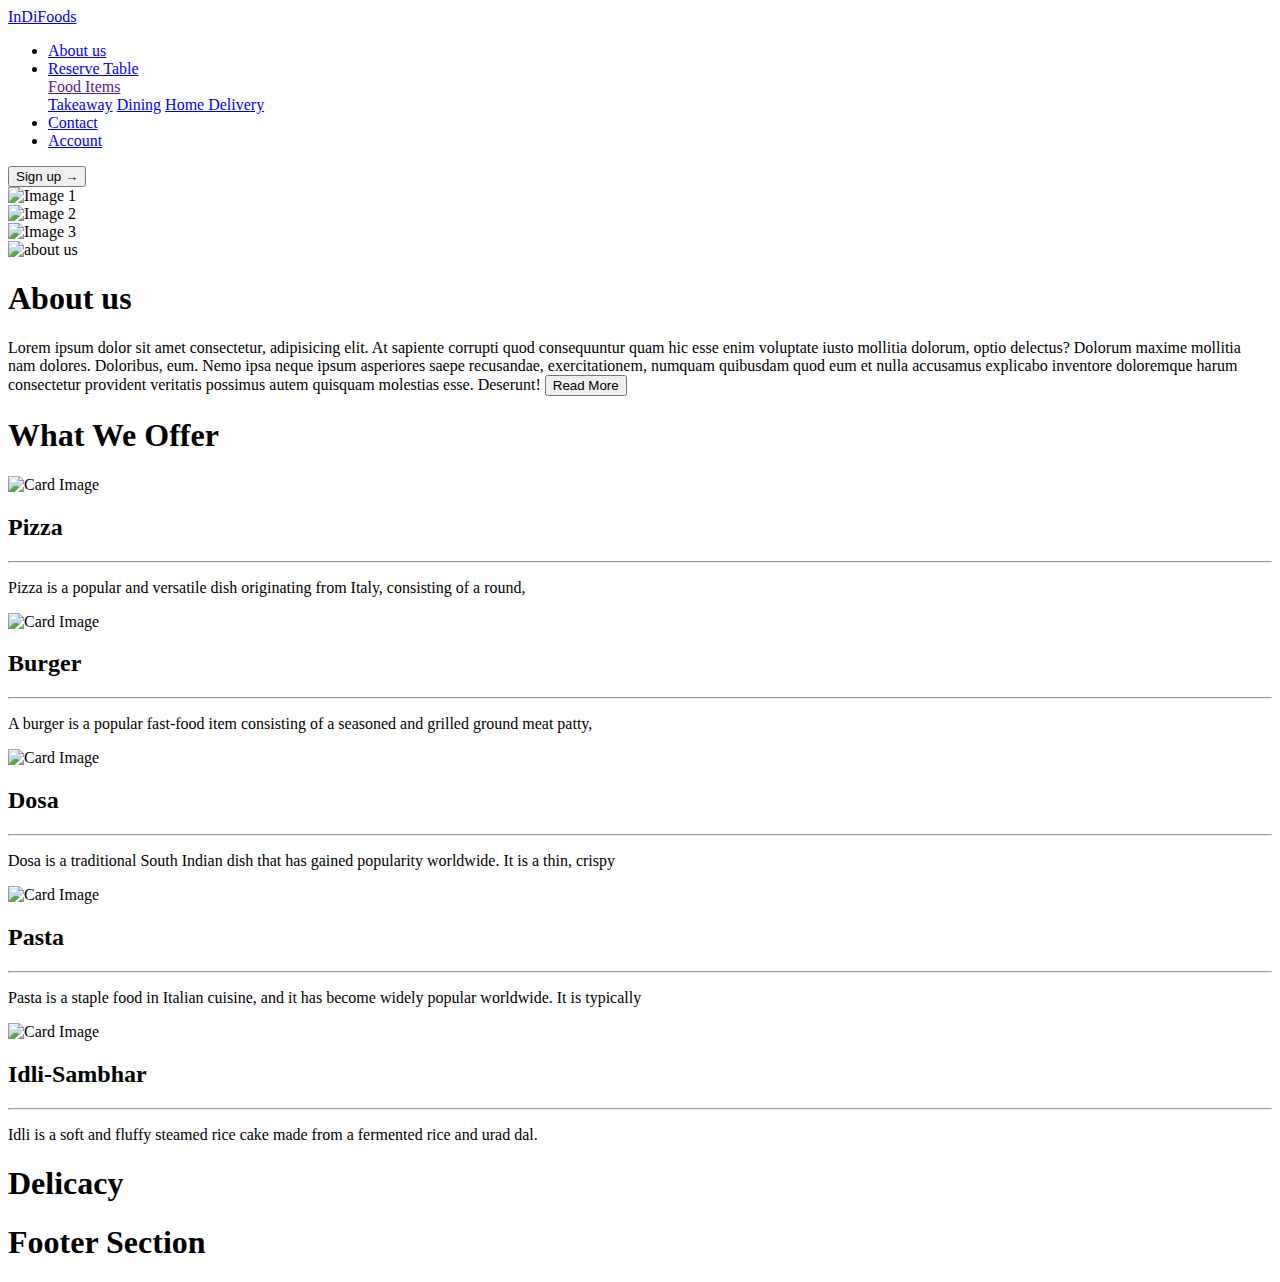
==== index.html @ aced71e2 "R1.1" ====
<!DOCTYPE html>
<html lang="en">
<head>
    <meta charset="UTF-8">
    <meta name="viewport" content="width=device-width, initial-scale=1.0">
    <title>InDiFood</title>
     <link rel="stylesheet" href="style2.css" class="href">
</head>
<body>

    <div class="nab">
        <div class="navbar">
            <a href="index.html" class="navbar-brand">InDiFoods</a>
            <ul class="navbar-menu">
                <li><a href="#">About us</a></li>
                <li><a href="#">Reserve Table</a></li>
                <div class="dropdown">
                    <a class="dropbtn" href="">Food Items</a>
                    <div class="dropdown-content">
                        <a href="#service1">Takeaway</a>
                        <a href="#service2">Dining</a>
                        <a href="#service3">Home Delivery</a>
                    </div>
                </div>
                <li><a href="#">Contact</a></li>
                <li><a href="#">Account</a></li>
                
            </ul>
        </div>
        <div class="NavBtn">
            <button class="SignBtn">Sign up &#8594;</button>
        </div>
    </div>
    

    <div class="caro">
        <div class="carousel-container">
            <div class="carousel-wrapper">
                <div class="carousel-item">
                    <img src="IndiFoods/img/pexels-ella-olsson-1640773.jpg" alt="Image 1">
                    <!-- <div class="text-overlay t1">Welcome To<br> IndiFood</div> -->
                </div>
                <div class="carousel-item">
                    <img src="IndiFoods/img/pexels-eneida-nieves-905847.jpg" alt="Image 2">
                    <!-- <div class="t2">Happiness is to have good food!</div> -->
                </div>
                <div class="carousel-item">
                    <img src="IndiFoods/img/pexels-ella-olsson-1640774.jpg" alt="Image 3">
                    <!-- <div class="text-overlay">Text for Image 3</div> -->
                </div>
            </div>
        </div>
        
        <div class="carousel-nav">
            <div class="carousel-dot"></div>
            <div class="carousel-dot"></div>
            <div class="carousel-dot"></div>
        </div>
    </div>


    <div class="Mainsec">
        <div class="sec1">
            <!-- <h1>What we Offer</h1> -->
            <img class="aboutpic" src="IndiFoods/img/pexels-anna-tukhfatullina-food-photographerstylist-2664443.jpg" alt="about us" srcset="">
        </div>
        <div class="sec2">
            <h1 class="aboutus">About us</h1>
            <p class="aboutxt">Lorem ipsum dolor sit amet consectetur, adipisicing elit. At sapiente corrupti quod consequuntur quam hic esse enim voluptate iusto mollitia dolorum, optio delectus? Dolorum maxime mollitia nam dolores. Doloribus, eum.
            Nemo ipsa neque ipsum asperiores saepe recusandae, exercitationem, numquam quibusdam quod eum et nulla accusamus explicabo inventore doloremque harum consectetur provident veritatis possimus autem quisquam molestias esse. Deserunt!
            <button class="aboutbtn">Read More</button>
        </div>
    </div>


    <div class="itemdiv">
        <h1 class="h12">What We Offer</h1>
        <div class="item1">
            <div class="card1">

                <div class="card">
                    <img src="https://assets.epicurious.com/photos/6176f5ddaad3df0658faf548/16:9/w_1920,c_limit/MargaritaPizza_HERO_102121_22931.jpg" alt="Card Image">
                    <div class="card-content">
                      <h2>Pizza</h2><hr class="hr">
                      <p>Pizza is a popular and versatile dish originating from Italy, consisting of a round, 
                    </div>
                </div>
                <div class="cardo">
                    <img src="https://assets.epicurious.com/photos/64ad1a21a5f3990f78df3133/6:4/w_960,h_640,c_limit/20230419-0823-FOB-22749_RET.jpg" alt="Card Image">
                    <div class="card-content">
                      <h2>Burger</h2>
                      <hr class="hr">
                      <p>A burger is a popular fast-food item consisting of a seasoned and grilled ground meat patty, 
                    </div>
                </div>
                <div class="card">
                    <img src="https://assets.epicurious.com/photos/5ed15d63b04a09f415db838b/16:9/w_1920,c_limit/EPI-Dosa-HERO.jpg" alt="Card Image">
                    <div class="card-content">
                      <h2>Dosa</h2>
                      <hr class="hr">
                      <p>Dosa is a traditional South Indian dish that has gained popularity worldwide. It is a thin, crispy 
                    </div>
                </div>
                <div class="cardo">
                    <img src="https://assets.epicurious.com/photos/6360ec4890c5649b153ba90c/6:4/w_960,h_640,c_limit/IMG_7349.jpg" alt="Card Image">
                    <div class="card-content">
                      <h2>Pasta</h2>
                      <hr class="hr">
                      <p>Pasta is a staple food in Italian cuisine, and it has become widely popular worldwide. It is typically 
                    </div>
                </div>
                <div class="card">
                    <img src="https://images.pexels.com/photos/4331490/pexels-photo-4331490.jpeg?auto=compress&cs=tinysrgb&w=1260&h=750&dpr=2" alt="Card Image">
                    <div class="card-content">
                      <h2>Idli-Sambhar</h2>
                      <hr class="hr">
                      <p>Idli is a soft and fluffy steamed rice cake made from a fermented rice and urad dal. 
                    </div>
                </div>

            </div>
        </div>
        <h1 class="h13">Delicacy</h1>

        <!-- <div class="item2">
            <div class="card1">

                <div class="card">
                    <img src="https://assets.epicurious.com/photos/6176f5ddaad3df0658faf548/16:9/w_1920,c_limit/MargaritaPizza_HERO_102121_22931.jpg" alt="Card Image">
                    <div class="card-content">
                      <h2>Pizza</h2><hr class="hr">
                      <p>Pizza is a popular and versatile dish originating from Italy, consisting of a round, 
                    </div>
                </div>
                <div class="cardo">
                    <img src="https://assets.epicurious.com/photos/64ad1a21a5f3990f78df3133/6:4/w_960,h_640,c_limit/20230419-0823-FOB-22749_RET.jpg" alt="Card Image">
                    <div class="card-content">
                      <h2>Burger</h2>
                      <hr class="hr">
                      <p>A burger is a popular fast-food item consisting of a seasoned and grilled ground meat patty, 
                    </div>
                </div>
                <div class="card">
                    <img src="https://assets.epicurious.com/photos/5ed15d63b04a09f415db838b/16:9/w_1920,c_limit/EPI-Dosa-HERO.jpg" alt="Card Image">
                    <div class="card-content">
                      <h2>Dosa</h2>
                      <hr class="hr">
                      <p>Dosa is a traditional South Indian dish that has gained popularity worldwide. It is a thin, crispy 
                    </div>
                </div>
                <div class="cardo">
                    <img src="https://assets.epicurious.com/photos/6360ec4890c5649b153ba90c/6:4/w_960,h_640,c_limit/IMG_7349.jpg" alt="Card Image">
                    <div class="card-content">
                      <h2>Pasta</h2>
                      <hr class="hr">
                      <p>Pasta is a staple food in Italian cuisine, and it has become widely popular worldwide. It is typically 
                    </div>
                </div>
                <div class="card">
                    <img src="https://images.pexels.com/photos/4331490/pexels-photo-4331490.jpeg?auto=compress&cs=tinysrgb&w=1260&h=750&dpr=2" alt="Card Image">
                    <div class="card-content">
                      <h2>Idli-Sambhar</h2>
                      <hr class="hr">
                      <p>Idli is a soft and fluffy steamed rice cake made from a fermented rice and urad dal. 
                    </div>
                </div>

            </div>
        </div> -->
        <h1 class="h13">Footer Section</h1>
    </div>


  <script src="IndiFoods/script2.js"></script>
      
      
</body>
</html>
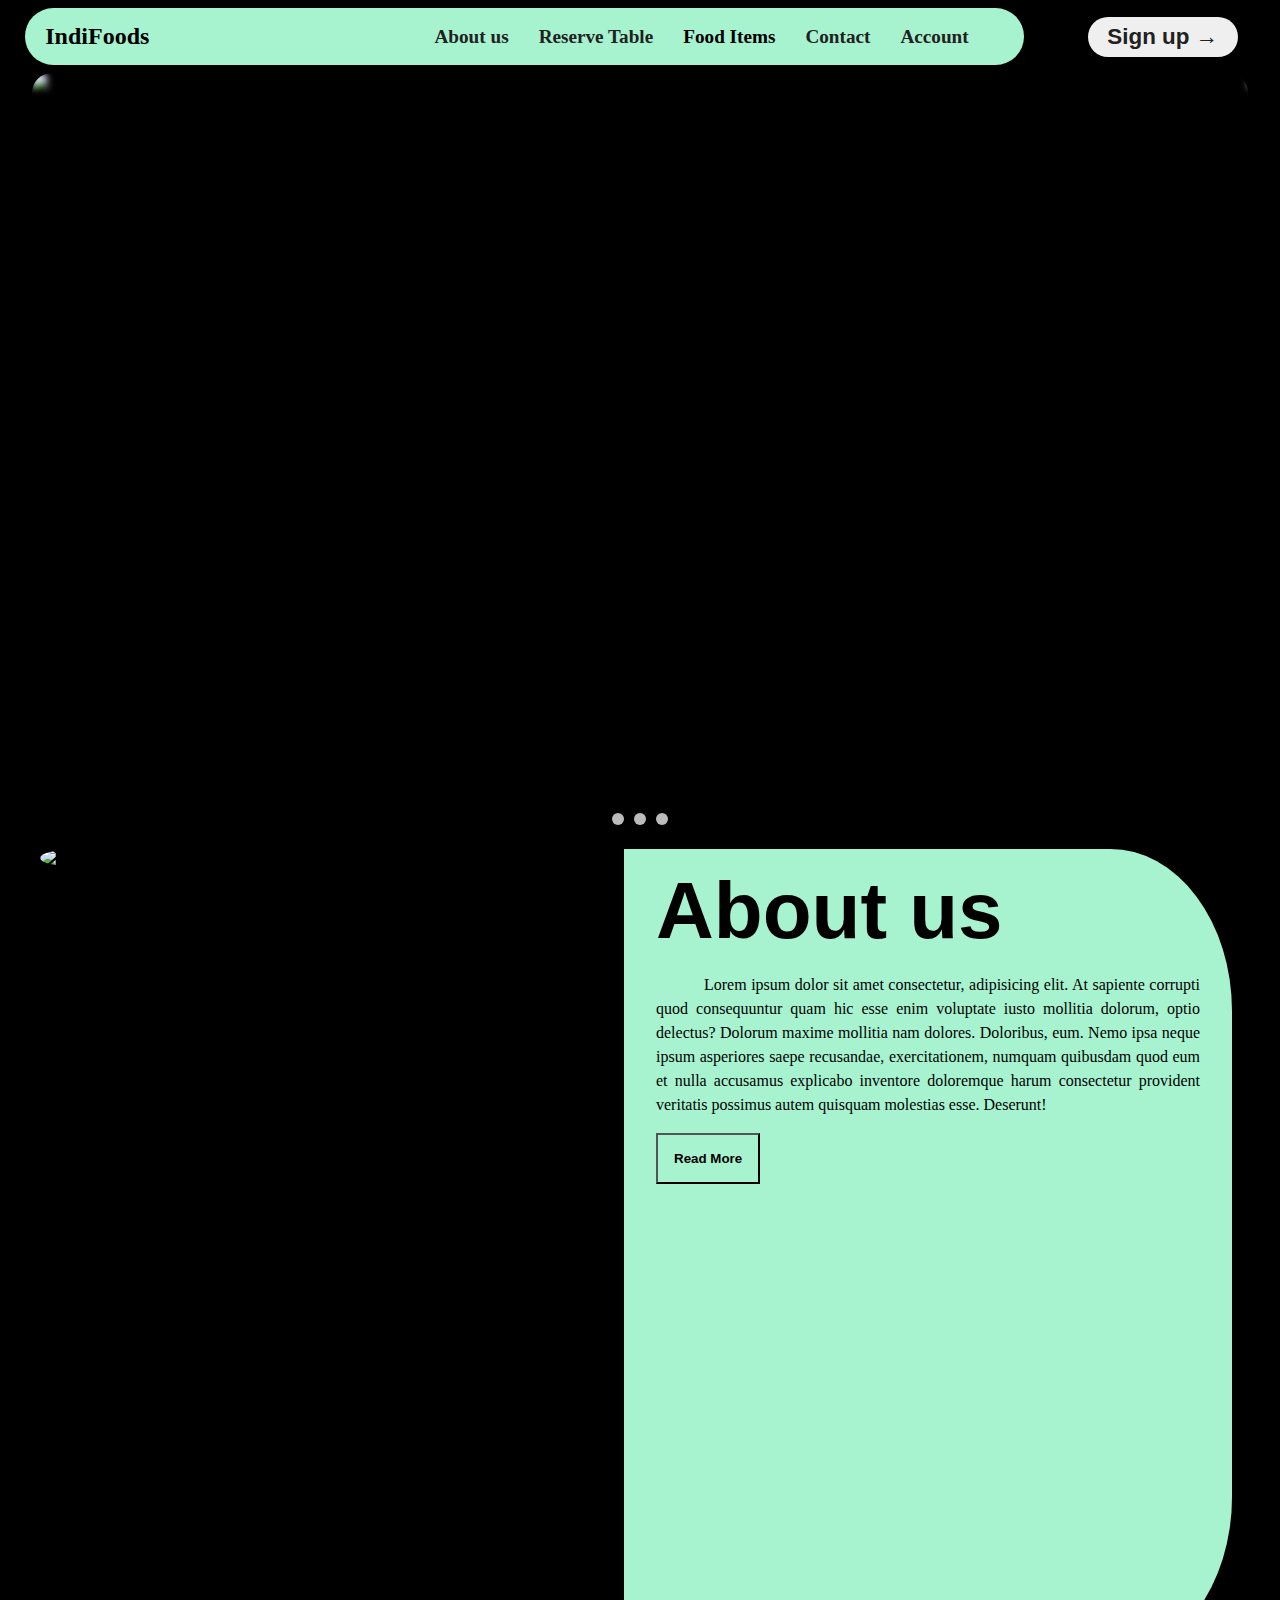
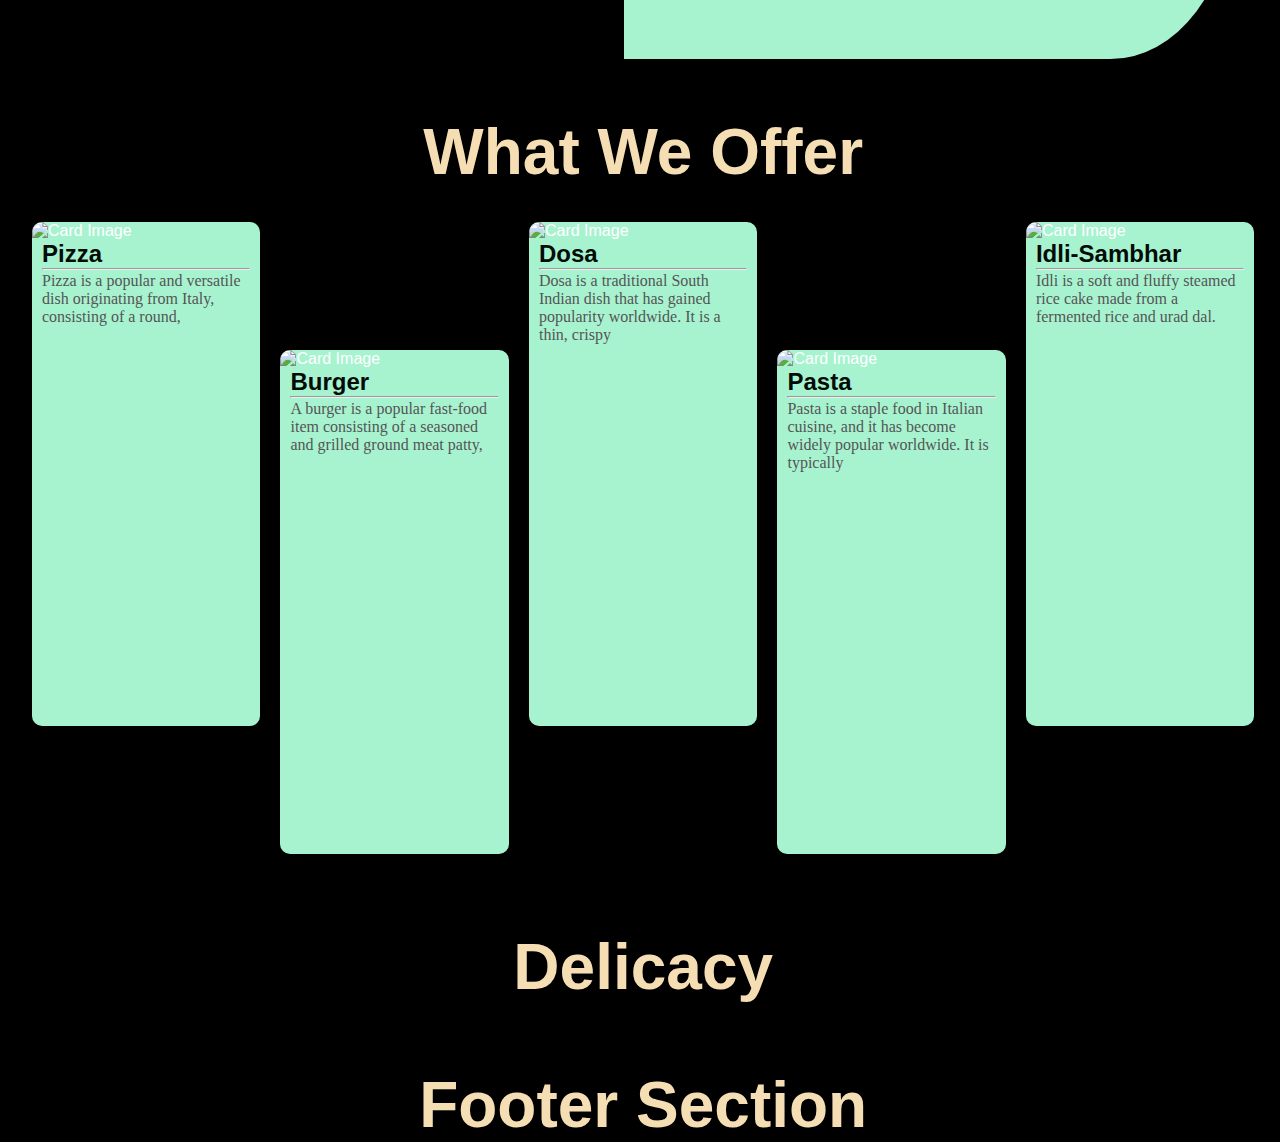
==== commit e64b1207: "Merge branch 'main' of https://github.com/RoshanDubey99/InDiFoods" ====
--- a/index.html
+++ b/index.html
@@ -4,13 +4,13 @@
     <meta charset="UTF-8">
     <meta name="viewport" content="width=device-width, initial-scale=1.0">
     <title>InDiFood</title>
-     <link rel="stylesheet" href="style2.css" class="href">
+     <link rel="stylesheet" href="IndiFood/style2.css" class="href">
 </head>
 <body>
 
     <div class="nab">
         <div class="navbar">
-            <a href="index.html" class="navbar-brand">InDiFoods</a>
+            <a href="index.html" class="navbar-brand">IndiFoods</a>
             <ul class="navbar-menu">
                 <li><a href="#">About us</a></li>
                 <li><a href="#">Reserve Table</a></li>
@@ -37,15 +37,15 @@
         <div class="carousel-container">
             <div class="carousel-wrapper">
                 <div class="carousel-item">
-                    <img src="IndiFoods/img/pexels-ella-olsson-1640773.jpg" alt="Image 1">
+                    <img src="IndiFood/img/pexels-ella-olsson-1640773.jpg" alt="Image 1">
                     <!-- <div class="text-overlay t1">Welcome To<br> IndiFood</div> -->
                 </div>
                 <div class="carousel-item">
-                    <img src="IndiFoods/img/pexels-eneida-nieves-905847.jpg" alt="Image 2">
+                    <img src="IndiFood/img/pexels-eneida-nieves-905847.jpg" alt="Image 2">
                     <!-- <div class="t2">Happiness is to have good food!</div> -->
                 </div>
                 <div class="carousel-item">
-                    <img src="IndiFoods/img/pexels-ella-olsson-1640774.jpg" alt="Image 3">
+                    <img src="IndiFood/img/pexels-ella-olsson-1640774.jpg" alt="Image 3">
                     <!-- <div class="text-overlay">Text for Image 3</div> -->
                 </div>
             </div>
@@ -62,7 +62,7 @@
     <div class="Mainsec">
         <div class="sec1">
             <!-- <h1>What we Offer</h1> -->
-            <img class="aboutpic" src="IndiFoods/img/pexels-anna-tukhfatullina-food-photographerstylist-2664443.jpg" alt="about us" srcset="">
+            <img class="aboutpic" src="IndiFood/img/pexels-anna-tukhfatullina-food-photographerstylist-2664443.jpg" alt="about us" srcset="">
         </div>
         <div class="sec2">
             <h1 class="aboutus">About us</h1>
@@ -171,7 +171,7 @@
     </div>
 
 
-  <script src="IndiFoods/script2.js"></script>
+  <script src="IndiFood/script2.js"></script>
       
       
 </body>
--- a/IndiFood/style2.css
+++ b/IndiFood/style2.css
@@ -0,0 +1,464 @@
+* {
+    box-sizing: border-box;
+    margin: 0;
+    padding: 0;
+}
+body {
+    margin: 0;
+    font-family: 'Arial', sans-serif;
+    background-color: black;
+    display: grid;
+     gap: 0.5rem;
+    /* background-color: #f4f4f4; */
+}
+   /* .........Navbar Start.............. */
+
+.nab{
+    display: flex;
+    padding-right: 2rem;
+    align-items: center;
+    gap: 4rem;
+    justify-items: center;
+}
+
+.NabBtn{
+    align-items: center;
+    justify-items: center;
+}
+.SignBtn:hover{
+    transition: all .4s ease-in-out;
+    transform: scale(1.25);
+    background-color: #a7f3d0;
+    color: black;
+}
+.SignBtn{
+    width: 150px;
+    height: 40px;
+    color: #a7f3d0;
+    cursor: pointer;
+    background-color: a7f3d0;
+    text-decoration: none;
+    font-size: 1.4rem;
+    color: #212121;
+    font-weight: 600;
+    margin-top: .5rem;
+    transition: color 0.3s ease;
+    border: 0;
+    outline: 0;
+    border-radius: 20px;
+}
+
+.navbar {
+    background-color:  #a7f3d0;
+    padding: 15px 20px;
+    margin: 0 0 0 1.58rem;
+    display: flex;
+    justify-content: space-between;
+    align-items: center;
+    box-shadow: 0 2px 5px rgba(0, 0, 0, 0.1);
+    position: relative;
+    width: 80%;
+    border-radius: 4rem;
+    z-index: 1000;
+    margin-top: .5rem;
+    /* backdrop-filter: blur(25px); */
+}
+
+.navbar-brand {
+    font-size: 1.5rem;
+    font-weight: bolder;
+    color: black;
+    text-decoration: none;
+    font-family: Cambria, Cochin, Georgia, Times, 'Times New Roman', serif;
+}
+.navbar-brand:hover{
+    transition: all .4s ease-in-out;
+    transform: scale(1.25);
+    /* outline: 3rem; */
+    /* background-color: aqua;
+    border-radius: 2rem;
+    width: 8rem;
+    height: 100%; */
+}
+
+.navbar-menu {
+    list-style: none;
+    display: flex;
+    margin: 0;
+    padding: 0;
+    margin-right: 20px;
+}
+
+.navbar-menu li {
+    margin: 0 15px;
+    font-family: Cambria, Cochin, Georgia, Times, 'Times New Roman', serif;
+    
+}
+
+.navbar-menu a {
+    text-decoration: none;
+    font-size: 1.2rem;
+    color: #212121;
+    font-weight: bold;
+    transition: color 0.3s ease;
+}
+
+/* ...........Dropdown Start.............   */
+
+/* Style the dropdown content (hidden by default) */
+/* .dropdown {
+    float: left;
+    overflow: hidden;
+} */
+
+.dropdown .dropbtn {
+    text-decoration: none;
+    font-size: 1.2rem;
+    border: none;
+    font-weight: bold;
+    outline: none;
+    color: black;
+    padding: 0;
+    background-color: inherit;
+    font-family: Cambria, Cochin, Georgia, Times, 'Times New Roman', serif;
+    margin: 0 15px;
+}
+.dropbtn:hover{
+    transition: all .4s ease-in-out;
+    transform: scale(1.25);
+
+
+}
+.navbar a, .dropdown-content a {
+    float: none;
+    display: block;
+    text-align: left;
+}
+
+.dropdown-content {
+    display: none;
+    position: absolute;
+    background-color: #a7f3d0;
+    min-width: 2rem;
+    border-radius: 0 0 20% 20%;
+}
+
+.dropdown-content a {
+    color: black;
+    padding: 12px 16px;
+    text-decoration: none;
+    display: block;
+    text-align: left;
+}
+
+.dropdown-content a:hover {
+    background-color: white;
+    color: #a7f3d0;
+    border-radius: 20% 20% 20% 20%;
+}
+
+/* Show the dropdown menu on hover */
+.dropdown:hover .dropdown-content {
+    display: block;
+}
+
+ /* ...........Dropdown End.............   */
+
+.navbar-menu li:hover{
+    transition: all .4s ease-in-out;
+    transform: scale(1.25);
+
+}
+
+@media (max-width: 768px) {
+    .navbar {
+        flex-direction: column;
+        /* align-items: flex-start; */
+    }
+
+    .navbar-menu {
+        margin-top: 15px;
+        gap: 10px;
+    }
+
+    .navbar-menu li {
+        margin: 10px 0;
+        
+    }
+}
+
+    /* .........Navbar End.............. */
+
+    /* .........Carousel Start.............. */
+
+.carousel-container {
+    /* padding-top: 6rem; */
+    width: 95%;
+    height: 80vh;
+    margin: auto;
+    overflow: hidden;
+    border-radius: 20px;
+    
+}
+
+.carousel-wrapper {
+    display: flex;
+    transition: transform 0.5s ease-in-out;
+    width: 100%;
+    height: 100%;
+    background: rgba(0, 0, 0, 0.5); 
+}
+@media (max-width:900px) {
+    .carousel-container{
+        height: 50vh;
+    }
+    .carousel-nav{
+        margin-top: 0;
+    }
+}
+.t2{
+    position: absolute;
+    top: 40%;
+    left: 150%;
+    color: #a7f3d0;
+    font-family: 'Brush Script MT', cursive  ; 
+    font-size: 5rem;
+    font-weight: bold;
+  }
+.text-overlay {
+    position: absolute;
+    top: 20%;
+    left: 30%;
+    /* transform: translate(-50%, -50%); */
+    color: #020b07;
+    text-align: center;
+    font-family: 'Brush Script MT', cursive  ; 
+    font-size: 5rem;
+    font-weight: bold;
+  }
+
+.carousel-item {
+    min-width: 100%;
+    box-sizing: border-box;
+    display: flex;
+    transition: transform 0.5s ease-in-out;
+}
+
+.carousel-item img {
+    width: 100%;
+    filter: blur(3px);
+    /* height: auto; */
+    /* display: block; */
+}
+
+.carousel-nav {
+    display: flex;
+    justify-content: center;
+    margin-top: 20px;
+}
+
+.carousel-dot {
+    width: 12px;
+    height: 12px;
+    background-color: #bbb;
+    border-radius: 50%;
+    margin: 0 5px;
+    cursor: pointer;
+}
+
+.carousel-dot.active {
+    background-color: #333;
+}
+
+    /* .........Carousel End.............. */
+
+    /* .........About Start.............. */
+
+.Mainsec{
+    width: 95%;
+    height: 90vh;
+    margin: 1rem;
+    /* background-color: #a7f3d0; */
+    display: flex;
+    
+}
+
+.sec1{
+    /* background-color: #a7f3d0; */
+    /* background-image: url("D:\\Code Workspaces\\HTML workspace\\html_training\\Dice\\pexels-anna-tukhfatullina-food-photographerstylist-2664443.jpg"); */
+    width: 50%;
+    height: 100%; 
+    border-radius: 2rem 0 0 2rem;
+}
+.aboutpic:hover{
+    transition: all .4s ease-in-out;
+    margin: 0 3rem 2rem 1.5rem;
+    border-radius: 50% 0 0 50%;
+
+}
+.aboutpic{
+    width :100%;
+    height: 90vh;
+    margin: 0 3rem 2rem 1.5rem;
+    border-radius: 50% 0 0 50%;
+}
+@media (max-width:900px){
+    .sec1,.sec2,.Mainsec{
+        height: 60vh;
+    }
+    .aboutpic{
+        height: 60vh;
+    }
+    .aboutus{
+        font-size: 3rem;
+    }
+    .aboutxt{
+        text-overflow: ellipsis;
+        overflow: scroll;
+        overflow-y: scroll;
+    }
+}
+@media (max-width:700px){
+    .sec1,.sec2,.Mainsec{
+        height: 40vh;
+    }
+    .aboutpic{
+        height: 40vh;
+    }
+    .aboutus{
+        font-size: 20px;
+    }
+    .aboutxt{
+        text-overflow: ellipsis;
+        overflow: scroll;
+        overflow-y: scroll;
+    }
+}
+.sec2{
+    background-color: #a7f3d0;
+    width: 50%;
+    height: 100%;
+    align-items: center;
+    justify-content: center;                                                    
+    border-radius: 0 20% 20% 0;
+    /* border: .5rem transparent aquamarine; */
+}
+.aboutxt{
+    margin: 1rem 2rem 1rem 2rem;
+    text-indent: 3rem;
+    font-family: cursive;
+    line-height: 1.5rem;
+    text-align: justify;
+}
+.aboutus{
+    margin: 1rem 0 1rem 2rem;
+    font-size: 5rem;
+    font-family: Verdana, Geneva, Tahoma, sans-serif;
+}
+.aboutbtn{
+    display: flex;
+    align-items: center;
+    justify-content: center;
+    padding: 1rem;
+    color: black;
+    margin-top: 1rem;
+    font-weight: bold;
+    border-radius: 4    rem;
+    cursor: pointer;
+    background-color: inherit;
+    transition: all .5s ease-out;
+
+}
+
+    /* .........About Start.............. */
+
+    /* .........itemdiv.................. */
+.itemdiv{
+    width: 98%;
+    height: 100vh;
+    margin: 1rem;
+    background-color: transparent;
+    display: flex;
+    flex-direction: column;
+    /* justify-content: center; */
+    align-items: center;
+    padding: 1rem;
+    color: white;
+    border-radius: 10px; 
+}
+.h12,.h13{
+    font-size: 4rem;
+    color: wheat;
+}
+.h13{
+    margin-top: 4rem;
+}
+.item1,.item2{
+    display: flex;
+    margin: 1px;
+    width: 100%;
+    height: 75vh;
+    background-color: transparent;
+}
+.card1{
+    margin-top: 2rem;
+    display: flex;
+    flex-direction: row;
+    gap: 20px;
+    /* flex-wrap: wrap; */
+    background-color: transparent;
+    width: fit-content;
+    height: 80vh;
+}
+.card,.cardo {
+    width: 30%;
+    height: 70%;
+    position: relative;
+    background-color: #a7f3d0;
+    border-radius: 10px;
+    box-shadow: 0 4px 8px rgba(0, 0, 0, 0.1);
+    overflow: hidden;
+    transition: transform 0.3s;
+  }
+  .cardo{
+    top:8rem
+  }
+
+  .card:hover,.cardo:hover {
+    transform: scale(1.05);
+  }
+
+  .card img,.cardo img {
+    width: 100%;
+    height: 60%;
+    object-fit: cover;
+    border-top-left-radius: 10px;
+    border-top-right-radius: 10px;
+  }
+
+  .card-content {
+    padding: 0 10px .5rem 10px;
+  }
+
+  .hr{
+    color: red;
+    background-color: aqua;
+    margin: 0 0 2px 0;
+  }
+  .card-content h2 {
+    margin-top: 0;
+    color: #020b07;
+    font-family: 'Segoe UI', Tahoma, Geneva, Verdana, sans-serif;
+  }
+
+  .card-content p {
+    color: #555;
+    height: 5rem;
+    font-family: cursive;
+  }
+  @media (max-width: 600px) {
+    .card,.cardo {
+      max-width: 100%;
+    }
+}  
+    /* .........itemdiv.................. */